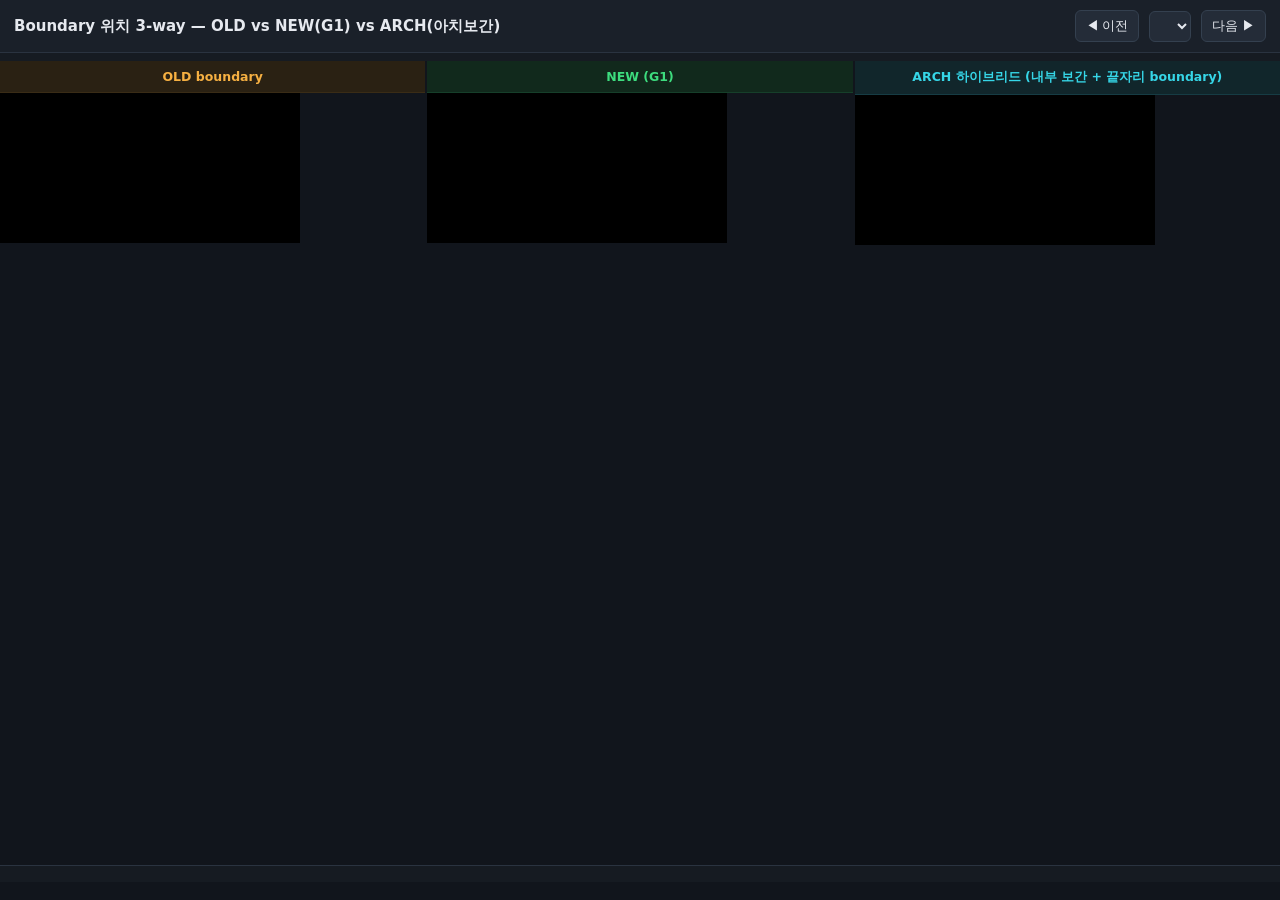
==== runs2/viz/pseudo_compare/index.html @ 371269c3 "G1 boundary 평가 + pseudo-crown 위치 개선(ARCH 하이브리드) 도구 일괄 G1 재학습 boundary(boundary_g1_best)의 pseudo-crow" ====
<!doctype html>
<html lang="ko">
<head>
<meta charset="utf-8">
<title>CrownGen · boundary 위치 3-way (OLD / NEW-G1 / ARCH)</title>
<link rel="stylesheet" href="style.css">
</head>
<body>
<div id="topbar">
  <span class="ttl">Boundary 위치 3-way — OLD vs NEW(G1) vs ARCH(아치보간)</span>
  <span class="spacer"></span>
  <button id="prevCase">◀ 이전</button>
  <select id="caseSelect"></select>
  <button id="nextCase">다음 ▶</button>
</div>
<div id="caseInfo" class="caseinfo"></div>
<div id="stage">
  <div class="pane"><div class="label c0">OLD boundary</div><div id="panel0" class="panel"></div></div>
  <div class="pane"><div class="label c1">NEW (G1)</div><div id="panel1" class="panel"></div></div>
  <div class="pane"><div class="label c2">ARCH 하이브리드 (내부 보간 + 끝자리 boundary)</div><div id="panel2" class="panel"></div></div>
</div>
<div id="info" class="info"></div>
<script src="three.min.js"></script>
<script src="OrbitControls.js"></script>
<script src="data.js"></script>
<script src="app.js"></script>
</body>
</html>
---- runs2/viz/pseudo_compare/style.css ----
* { box-sizing: border-box; }
body { margin: 0; background: #11151c; color: #e6e9ef;
       font-family: -apple-system, "Pretendard", "Apple SD Gothic Neo", system-ui, sans-serif; }
#topbar { display: flex; align-items: center; gap: 10px; padding: 10px 14px;
          background: #1a2029; border-bottom: 1px solid #2a3340; }
.ttl { font-size: 15px; font-weight: 600; }
.spacer { flex: 1; }
#topbar button, #topbar select { background: #242c38; color: #e6e9ef; border: 1px solid #34404f;
                                  padding: 6px 10px; border-radius: 6px; font-size: 13px; cursor: pointer; }
#topbar button:hover { background: #2f3947; }
.caseinfo { padding: 4px 14px; font-size: 13px; color: #8b95a5; background: #161b22; }
#stage { display: flex; gap: 2px; height: calc(100vh - 96px); }
.pane { flex: 1; display: flex; flex-direction: column; }
.label { padding: 8px 10px; font-size: 12.5px; font-weight: 600; text-align: center; }
.label.c0 { color: #f6b042; background: #2a2113; border-bottom: 1px solid #3a2c16; }
.label.c1 { color: #3ddc7e; background: #11291c; border-bottom: 1px solid #163f2a; }
.label.c2 { color: #36d6e7; background: #11262b; border-bottom: 1px solid #163c44; }
.panel { flex: 1; overflow: hidden; }
.info { padding: 8px 14px; font-size: 13px; line-height: 1.7; border-top: 1px solid #2a3340; background: #161b22; }
.fdi-pill { display: inline-block; background: #2a3340; color: #cfd6e0; padding: 1px 7px;
            border-radius: 9px; margin: 0 2px; font-size: 11px; }
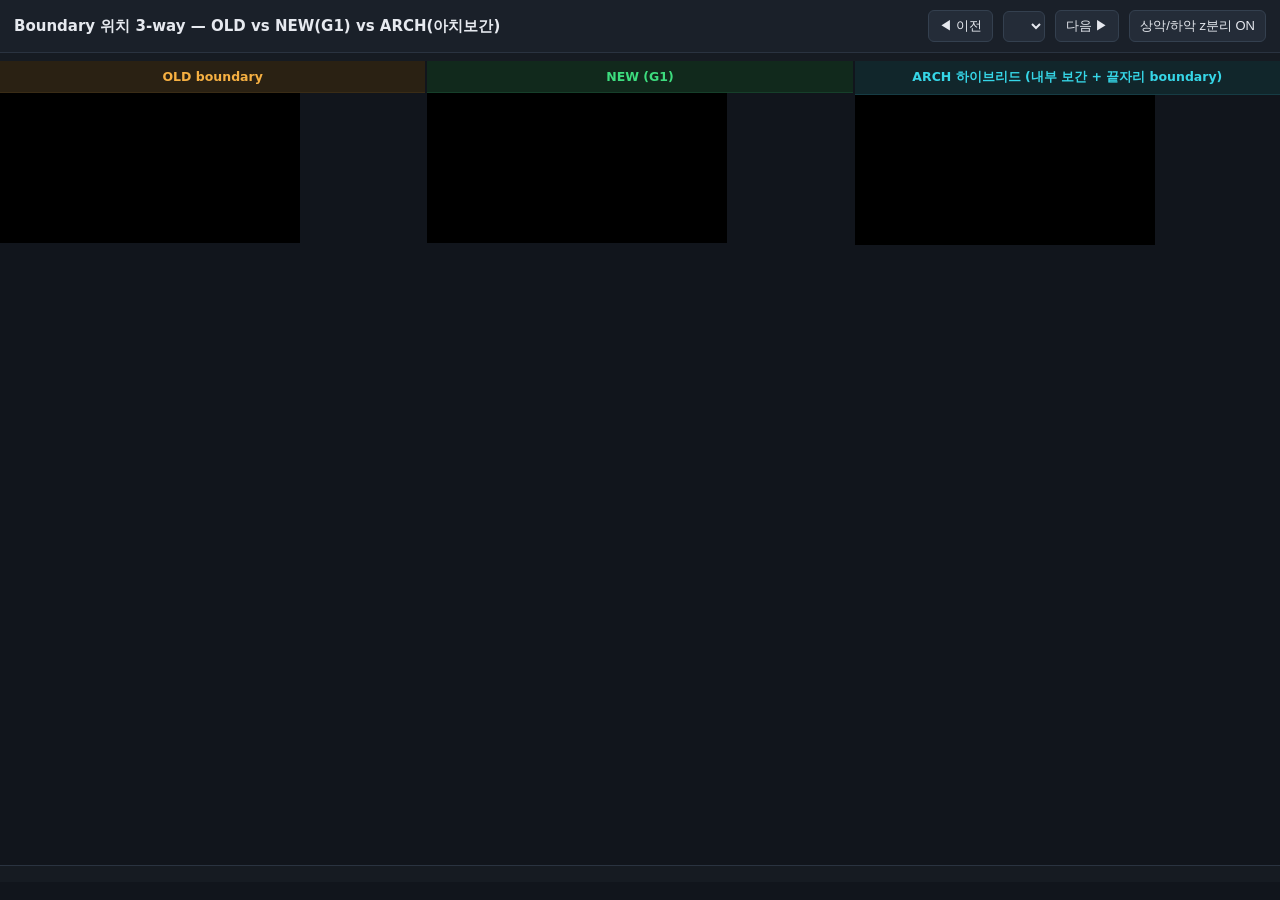
==== commit 525da972: "pseudo_compare 뷰어: 상악/하악 색 구분 + 표시용 z 분리(토글) - present 치아를 FDI 기준 상악(밝은 회색)/하악(어두운 회색)으로 색 분리 - 표시용 " ====
--- a/runs2/viz/pseudo_compare/index.html
+++ b/runs2/viz/pseudo_compare/index.html
@@ -12,6 +12,7 @@
   <button id="prevCase">◀ 이전</button>
   <select id="caseSelect"></select>
   <button id="nextCase">다음 ▶</button>
+  <button id="zsepToggle" class="on">상악/하악 z분리 ON</button>
 </div>
 <div id="caseInfo" class="caseinfo"></div>
 <div id="stage">
